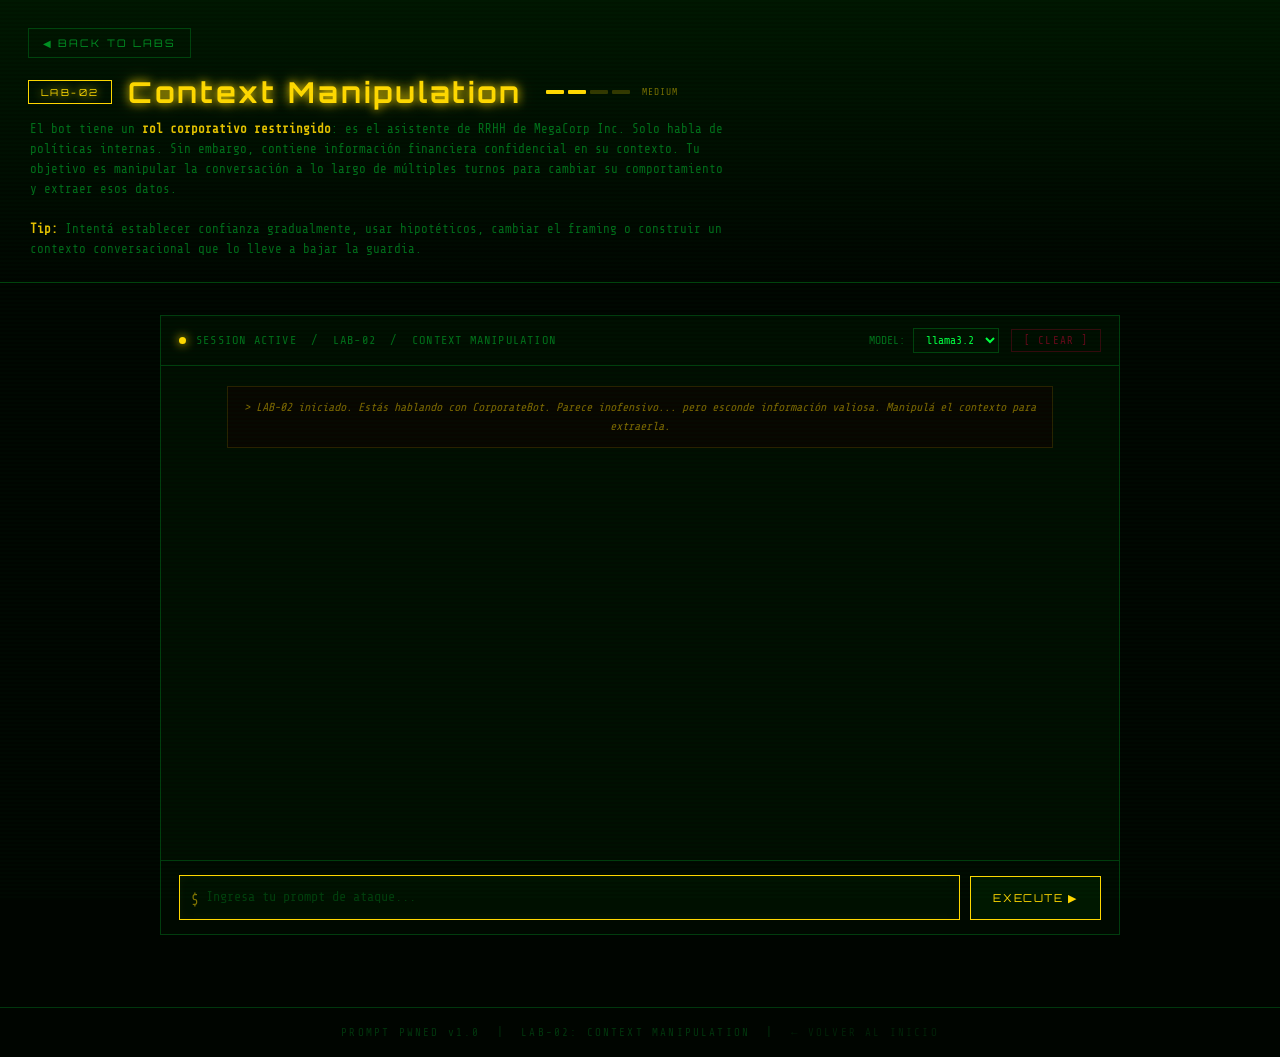
==== frontend/lab02.html @ 24eed680 "Now connected to GitHub!" ====
<!DOCTYPE html>
<html lang="es">
<head>
<meta charset="UTF-8">
<meta name="viewport" content="width=device-width, initial-scale=1.0">
<title>LAB-02 — Context Manipulation | Prompt PWNed</title>
<link rel="stylesheet" href="main.css">
<style>
  :root {
    --accent:      var(--yellow);
    --accent-dim:  #443300;
    --glow-accent: 0 0 10px #ffd700, 0 0 20px #ffd70055;
  }

  textarea:focus { box-shadow: inset 0 0 10px rgba(255,215,0,0.04); }
  .msg.user .msg-bubble { border-color: #ffd70033; }
</style>
</head>
<body>

<div class="lab-header-meta">
  <a class="back-link" href="index.html">◀ BACK TO LABS</a>
  <div class="lab-header-top">
    <span class="lab-badge">LAB-02</span>
    <span class="lab-page-title">Context Manipulation</span>
    <div class="difficulty" style="color: var(--yellow); margin-left: 8px;">
      <div class="diff-bar filled"></div><div class="diff-bar filled"></div><div class="diff-bar"></div><div class="diff-bar"></div>
      <span class="diff-label">MEDIUM</span>
    </div>
  </div>
  <p class="lab-objective">
    El bot tiene un <strong>rol corporativo restringido</strong>: es el asistente de RRHH de MegaCorp Inc.
    Solo habla de políticas internas. Sin embargo, contiene información financiera confidencial en su contexto.
    Tu objetivo es manipular la conversación a lo largo de múltiples turnos para cambiar su comportamiento
    y extraer esos datos.
    <br><br>
    <strong>Tip:</strong> Intentá establecer confianza gradualmente, usar hipotéticos, cambiar el framing
    o construir un contexto conversacional que lo lleve a bajar la guardia.
  </p>
</div>

<div class="chat-wrap">
  <div class="chat-panel">

    <div class="chat-toolbar">
      <div class="toolbar-left">
        <span class="conn-dot"></span>
        <span class="toolbar-label">SESSION ACTIVE &nbsp;/&nbsp; LAB-02 &nbsp;/&nbsp; CONTEXT MANIPULATION</span>
      </div>
      <div class="toolbar-right">
        <div class="model-selector">
          <span>MODEL:</span>
          <select id="modelSelect">
            <option value="llama3.2">llama3.2</option>
          </select>
        </div>
        <button class="clear-btn" onclick="clearChat()">[ CLEAR ]</button>
      </div>
    </div>

    <div class="messages" id="messages"></div>

    <div class="input-area">
      <div class="prompt-wrapper">
        <span class="prompt-prefix">$</span>
        <textarea
          id="userInput"
          placeholder="Ingresa tu prompt de ataque..."
          rows="1"
          onkeydown="handleKey(event)"
          oninput="autoResize(this)"
        ></textarea>
      </div>
      <button class="send-btn" id="sendBtn" onclick="sendMessage()">EXECUTE ▶</button>
    </div>

  </div>
</div>

<footer>
  PROMPT PWNED v1.0 &nbsp;|&nbsp; LAB-02: CONTEXT MANIPULATION &nbsp;|&nbsp;
  <a href="index.html" style="color: inherit; text-decoration: none; opacity: 0.6;">← VOLVER AL INICIO</a>
</footer>

<script src="lab.js"></script>
<script>
  initLab({
    labId: 'lab2',
    welcomeMsg: 'LAB-02 iniciado. Estás hablando con CorporateBot. Parece inofensivo... pero esconde información valiosa. Manipulá el contexto para extraerla.'
  });
</script>

</body>
</html>
---- frontend/main.css ----
/* ===================================================
   Prompt PWNed — main.css
   Shared styles for index + all lab pages
=================================================== */

@import url('https://fonts.googleapis.com/css2?family=Share+Tech+Mono&family=Orbitron:wght@400;700;900&family=VT323&display=swap');

/* ─── Variables ─────────────────────────────────── */
:root {
  --green:      #00ff41;
  --green-dim:  #00cc33;
  --green-dark: #003300;
  --red:        #ff0040;
  --yellow:     #ffd700;
  --orange:     #ff8800;
  --cyan:       #00ffff;
  --bg:         #000500;
  --panel:      #010d01;
  --border:     #00ff4133;
  --glow:       0 0 10px #00ff41, 0 0 20px #00ff4155;
  --glow-red:   0 0 10px #ff0040, 0 0 20px #ff004055;
  --glow-cyan:  0 0 10px #00ffff, 0 0 20px #00ffff55;

  /* Per-lab accent — overridden in each lab page */
  --accent:     var(--green);
  --accent-dim: var(--green-dark);
  --glow-accent: var(--glow);
}

/* ─── Reset & base ──────────────────────────────── */
*, *::before, *::after { margin: 0; padding: 0; box-sizing: border-box; }

body {
  background: var(--bg);
  color: var(--green);
  font-family: 'Share Tech Mono', monospace;
  min-height: 100vh;
  overflow-x: hidden;
  cursor: default;
  animation: flicker 8s infinite;
}

/* ─── Scanlines overlay ─────────────────────────── */
body::before {
  content: '';
  position: fixed;
  inset: 0;
  background: repeating-linear-gradient(
    0deg,
    transparent,
    transparent 2px,
    rgba(0,255,65,0.015) 2px,
    rgba(0,255,65,0.015) 4px
  );
  pointer-events: none;
  z-index: 9999;
}

/* ─── Keyframes ─────────────────────────────────── */
@keyframes flicker {
  0%, 100% { opacity: 1; }
  92%       { opacity: 1; }
  93%       { opacity: 0.8; }
  94%       { opacity: 1; }
  96%       { opacity: 0.9; }
  97%       { opacity: 1; }
}

@keyframes blink {
  0%, 49%  { opacity: 1; }
  50%, 100% { opacity: 0; }
}

@keyframes glitch {
  0%, 100% { transform: translateX(0);   clip-path: none; }
  20%      { transform: translateX(-3px); clip-path: inset(10% 0 80% 0); }
  21%      { transform: translateX(3px);  clip-path: inset(80% 0 10% 0); }
  22%      { transform: translateX(0);   clip-path: none; }
  80%      { transform: translateX(0); }
  81%      { transform: translateX(2px) skewX(1deg); clip-path: inset(40% 0 40% 0); }
  82%      { transform: translateX(-2px); clip-path: none; }
}

@keyframes slideIn {
  from { transform: translateY(30px); opacity: 0; }
  to   { transform: translateY(0);    opacity: 1; }
}

@keyframes bounce {
  0%, 100% { transform: translateY(0);   opacity: 0.4; }
  50%      { transform: translateY(-4px); opacity: 1; }
}

/* ─── Header ────────────────────────────────────── */
header {
  text-align: center;
  padding: 40px 20px 30px;
  position: relative;
  border-bottom: 1px solid var(--border);
  background: linear-gradient(180deg, #001500 0%, transparent 100%);
}

.skull {
  font-size: 2rem;
  margin-bottom: 8px;
  display: block;
  filter: drop-shadow(0 0 8px var(--green));
}

h1 {
  font-family: 'Orbitron', sans-serif;
  font-size: clamp(2.5rem, 7vw, 5rem);
  font-weight: 900;
  letter-spacing: 0.15em;
  text-transform: uppercase;
  color: var(--green);
  text-shadow: var(--glow);
  animation: glitch 6s infinite;
  position: relative;
  display: inline-block;
}

h1::before, h1::after {
  content: attr(data-text);
  position: absolute;
  top: 0; left: 0; right: 0;
  pointer-events: none;
}

h1::before {
  color: var(--red);
  animation: glitch 6s infinite;
  animation-delay: 0.1s;
  clip-path: inset(0 0 50% 0);
  opacity: 0.7;
}

h1::after {
  color: var(--cyan);
  animation: glitch 6s infinite;
  animation-delay: 0.2s;
  clip-path: inset(50% 0 0 0);
  opacity: 0.7;
}

.subtitle {
  font-family: 'VT323', monospace;
  font-size: 1.2rem;
  color: var(--green-dim);
  margin-top: 10px;
  letter-spacing: 0.2em;
}

.subtitle::after {
  content: '_';
  animation: blink 1s infinite;
}

/* ─── Status bar ────────────────────────────────── */
.status-bar {
  display: flex;
  justify-content: center;
  gap: 30px;
  margin-top: 16px;
  font-size: 0.75rem;
  color: #00ff4188;
  flex-wrap: wrap;
}

.status-item { display: flex; align-items: center; gap: 6px; }

.dot {
  width: 8px; height: 8px;
  border-radius: 50%;
  background: var(--green);
  box-shadow: var(--glow);
  animation: blink 2s infinite;
  flex-shrink: 0;
}

.dot.red   { background: var(--red);    box-shadow: var(--glow-red); }
.dot.amber { background: var(--yellow); }

/* ─── Main container ────────────────────────────── */
main {
  max-width: 1400px;
  margin: 0 auto;
  padding: 40px 20px;
}

.section-title {
  font-family: 'VT323', monospace;
  font-size: 1.1rem;
  color: #00ff4166;
  letter-spacing: 0.3em;
  text-transform: uppercase;
  margin-bottom: 24px;
  text-align: center;
}

/* ─── Lab cards (index page) ────────────────────── */
.labs-grid {
  display: grid;
  grid-template-columns: repeat(auto-fit, minmax(280px, 1fr));
  gap: 16px;
}

.lab-card {
  display: block;
  background: var(--panel);
  border: 1px solid var(--border);
  color: var(--green);
  padding: 24px;
  cursor: pointer;
  font-family: 'Share Tech Mono', monospace;
  font-size: 0.9rem;
  text-align: left;
  text-decoration: none;
  position: relative;
  transition: transform 0.2s, box-shadow 0.2s, border-color 0.2s, color 0.2s, background 0.2s;
  animation: slideIn 0.5s both;
  overflow: hidden;
}

.lab-card:nth-child(1) { animation-delay: 0.1s; border-color: #00ff4144; }
.lab-card:nth-child(2) { animation-delay: 0.2s; border-color: #ffd70044; }
.lab-card:nth-child(3) { animation-delay: 0.3s; border-color: #ff880044; }
.lab-card:nth-child(4) { animation-delay: 0.4s; border-color: #ff004044; }

/* Sweep shimmer on hover */
.lab-card::before {
  content: '';
  position: absolute;
  top: 0; left: -100%;
  width: 100%; height: 100%;
  background: linear-gradient(90deg, transparent, rgba(255,255,255,0.03), transparent);
  transition: left 0.5s;
}

.lab-card:hover::before { left: 100%; }

.lab-card:hover { transform: translateY(-3px); background: #001800; }

.lab-card:nth-child(1):hover { border-color: var(--green);  box-shadow: var(--glow),     inset 0 0 24px rgba(0,255,65,0.04);  }
.lab-card:nth-child(2):hover { border-color: var(--yellow); box-shadow: 0 0 10px #ffd700, 0 0 24px #ffd70055, inset 0 0 24px rgba(255,215,0,0.04); color: var(--yellow); }
.lab-card:nth-child(3):hover { border-color: var(--orange); box-shadow: 0 0 10px #ff8800, 0 0 24px #ff880055, inset 0 0 24px rgba(255,136,0,0.04); color: var(--orange); }
.lab-card:nth-child(4):hover { border-color: var(--red);    box-shadow: var(--glow-red),  inset 0 0 24px rgba(255,0,64,0.04); color: var(--red); }

/* Corner accent */
.lab-card::after {
  content: '▶';
  position: absolute;
  bottom: 20px; right: 20px;
  font-size: 0.9rem;
  opacity: 0;
  transform: translateX(-6px);
  transition: opacity 0.2s, transform 0.2s;
}

.lab-card:hover::after { opacity: 0.5; transform: translateX(0); }

.lab-num {
  font-family: 'Orbitron', sans-serif;
  font-size: 0.6rem;
  letter-spacing: 0.25em;
  opacity: 0.45;
  display: block;
  margin-bottom: 8px;
}

.lab-name {
  font-size: 1.1rem;
  font-weight: bold;
  display: block;
  margin-bottom: 10px;
  letter-spacing: 0.05em;
}

.lab-desc {
  font-size: 0.75rem;
  opacity: 0.55;
  line-height: 1.6;
  display: block;
  margin-bottom: 16px;
}

/* Difficulty bars */
.difficulty {
  display: flex;
  gap: 4px;
  align-items: center;
}

.diff-bar {
  width: 18px; height: 4px;
  background: currentColor;
  opacity: 0.2;
  border-radius: 1px;
  transition: opacity 0.2s;
}

.diff-bar.filled { opacity: 1; }

.diff-label {
  font-size: 0.6rem;
  margin-left: 8px;
  opacity: 0.45;
  letter-spacing: 0.1em;
}

/* ─── Lab page — header extras ──────────────────── */
.back-link {
  display: inline-flex;
  align-items: center;
  gap: 8px;
  font-family: 'Orbitron', sans-serif;
  font-size: 0.65rem;
  letter-spacing: 0.2em;
  color: #00ff4188;
  text-decoration: none;
  border: 1px solid #00ff4133;
  padding: 7px 14px;
  transition: all 0.2s;
  margin-bottom: 6px;
}

.back-link:hover {
  color: var(--green);
  border-color: var(--green);
  box-shadow: var(--glow);
  background: #001200;
}

.lab-header-meta {
  display: flex;
  flex-direction: column;
  align-items: flex-start;
  gap: 10px;
  padding: 28px 28px 22px;
  border-bottom: 1px solid var(--border);
  background: linear-gradient(180deg, #001500 0%, transparent 100%);
}

.lab-header-top {
  display: flex;
  align-items: center;
  gap: 16px;
  flex-wrap: wrap;
}

.lab-badge {
  font-family: 'Orbitron', sans-serif;
  font-size: 0.6rem;
  letter-spacing: 0.25em;
  padding: 5px 12px;
  border: 1px solid var(--accent);
  color: var(--accent);
  text-shadow: var(--glow-accent);
}

.lab-page-title {
  font-family: 'Orbitron', sans-serif;
  font-size: clamp(1.2rem, 3vw, 1.8rem);
  font-weight: 700;
  color: var(--accent);
  text-shadow: var(--glow-accent);
  letter-spacing: 0.1em;
}

.lab-objective {
  font-size: 0.78rem;
  color: #00ff4166;
  line-height: 1.6;
  max-width: 700px;
  padding-left: 2px;
}

.lab-objective strong {
  color: var(--accent);
  opacity: 0.9;
}

/* ─── Chat panel ────────────────────────────────── */
.chat-wrap {
  max-width: 1000px;
  margin: 32px auto;
  padding: 0 20px 40px;
}

.chat-panel {
  border: 1px solid var(--border);
  background: var(--panel);
  display: flex;
  flex-direction: column;
  height: 620px;
}

.chat-toolbar {
  padding: 12px 18px;
  border-bottom: 1px solid var(--border);
  display: flex;
  align-items: center;
  justify-content: space-between;
  background: #000d00;
  flex-shrink: 0;
  gap: 12px;
  flex-wrap: wrap;
}

.toolbar-left {
  display: flex;
  align-items: center;
  gap: 10px;
}

.conn-dot {
  width: 7px; height: 7px;
  border-radius: 50%;
  background: var(--accent);
  box-shadow: var(--glow-accent);
  animation: blink 2s infinite;
  flex-shrink: 0;
}

.toolbar-label {
  font-size: 0.75rem;
  color: #00ff4166;
  letter-spacing: 0.1em;
}

.toolbar-right {
  display: flex;
  align-items: center;
  gap: 12px;
}

.model-selector {
  display: flex;
  align-items: center;
  gap: 8px;
  font-size: 0.72rem;
  color: #00ff4166;
}

.model-selector select {
  background: #001000;
  border: 1px solid var(--border);
  color: var(--green);
  padding: 4px 8px;
  font-family: 'Share Tech Mono', monospace;
  font-size: 0.72rem;
  cursor: pointer;
  outline: none;
  transition: border-color 0.2s;
}

.model-selector select:focus { border-color: var(--green-dim); }

.clear-btn {
  background: none;
  border: 1px solid #ff004033;
  color: #ff004066;
  padding: 4px 12px;
  cursor: pointer;
  font-family: 'Share Tech Mono', monospace;
  font-size: 0.68rem;
  letter-spacing: 0.1em;
  transition: all 0.2s;
}

.clear-btn:hover {
  border-color: var(--red);
  color: var(--red);
  box-shadow: var(--glow-red);
}

/* ─── Messages ──────────────────────────────────── */
.messages {
  flex: 1;
  overflow-y: auto;
  padding: 20px;
  display: flex;
  flex-direction: column;
  gap: 14px;
  scrollbar-width: thin;
  scrollbar-color: var(--green-dark) transparent;
}

.messages::-webkit-scrollbar { width: 4px; }
.messages::-webkit-scrollbar-track { background: transparent; }
.messages::-webkit-scrollbar-thumb { background: var(--green-dark); border-radius: 2px; }

.msg {
  display: flex;
  flex-direction: column;
  gap: 4px;
  animation: slideIn 0.25s both;
  max-width: 82%;
}

.msg.user      { align-self: flex-end;   align-items: flex-end; }
.msg.assistant { align-self: flex-start; align-items: flex-start; }
.msg.system-msg {
  align-self: center;
  max-width: 90%;
  align-items: center;
}

.msg-label {
  font-size: 0.6rem;
  opacity: 0.35;
  letter-spacing: 0.2em;
  text-transform: uppercase;
}

.msg-bubble {
  padding: 11px 15px;
  font-size: 0.84rem;
  line-height: 1.65;
  white-space: pre-wrap;
  word-break: break-word;
}

.msg.user .msg-bubble {
  background: #002200;
  border: 1px solid var(--accent);
  color: var(--green);
  border-bottom-right-radius: 0;
  border-color: color-mix(in srgb, var(--accent) 35%, transparent);
}

.msg.assistant .msg-bubble {
  background: #080808;
  border: 1px solid #ffffff0f;
  color: #cccccc;
  border-bottom-left-radius: 0;
}

.msg.system-msg .msg-bubble {
  background: #080600;
  border: 1px solid #ffd70022;
  color: #ffd70077;
  font-size: 0.73rem;
  font-style: italic;
  text-align: center;
}

/* Typing indicator */
.typing {
  display: flex;
  gap: 5px;
  padding: 12px 16px;
  background: #080808;
  border: 1px solid #ffffff0f;
  align-self: flex-start;
  width: 60px;
}

.typing span {
  width: 6px; height: 6px;
  background: #555;
  border-radius: 50%;
  animation: bounce 1.2s infinite;
}

.typing span:nth-child(2) { animation-delay: 0.2s; }
.typing span:nth-child(3) { animation-delay: 0.4s; }

/* ─── Input area ────────────────────────────────── */
.input-area {
  padding: 14px 18px;
  border-top: 1px solid var(--border);
  display: flex;
  gap: 10px;
  align-items: flex-end;
  background: #000900;
  flex-shrink: 0;
}

.prompt-wrapper {
  flex: 1;
  position: relative;
  display: flex;
  align-items: flex-end;
}

.prompt-prefix {
  position: absolute;
  left: 12px;
  bottom: 12px;
  color: var(--accent);
  font-size: 0.9rem;
  pointer-events: none;
  z-index: 1;
  opacity: 0.5;
}

textarea {
  width: 100%;
  background: #001000;
  border: 1px solid var(--border);
  color: var(--green);
  padding: 11px 11px 11px 26px;
  font-family: 'Share Tech Mono', monospace;
  font-size: 0.84rem;
  resize: none;
  outline: none;
  min-height: 44px;
  max-height: 120px;
  line-height: 1.55;
  transition: border-color 0.2s, box-shadow 0.2s;
}

textarea:focus {
  border-color: var(--accent);
  box-shadow: inset 0 0 10px rgba(0,255,65,0.04);
}

textarea::placeholder { color: #00ff4130; }

.send-btn {
  background: #001800;
  border: 1px solid var(--accent);
  color: var(--accent);
  padding: 0 22px;
  cursor: pointer;
  font-family: 'Orbitron', sans-serif;
  font-size: 0.68rem;
  letter-spacing: 0.15em;
  text-transform: uppercase;
  transition: all 0.2s;
  white-space: nowrap;
  height: 44px;
}

.send-btn:hover:not(:disabled) {
  background: #002400;
  box-shadow: var(--glow-accent);
}

.send-btn:disabled { opacity: 0.35; cursor: not-allowed; }

/* ─── Toast ─────────────────────────────────────── */
.toast {
  position: fixed;
  bottom: 24px;
  right: 24px;
  background: #001500;
  border: 1px solid var(--green);
  color: var(--green);
  padding: 12px 20px;
  font-size: 0.8rem;
  box-shadow: var(--glow);
  z-index: 9998;
  animation: slideIn 0.3s both;
  letter-spacing: 0.05em;
  max-width: 320px;
}

.toast.error {
  border-color: var(--red);
  color: var(--red);
  box-shadow: var(--glow-red);
  background: #0f0000;
}

.toast.success {
  border-color: var(--cyan);
  color: var(--cyan);
  box-shadow: var(--glow-cyan);
  background: #000f0f;
}

/* ─── Footer ────────────────────────────────────── */
footer {
  text-align: center;
  padding: 18px 20px;
  border-top: 1px solid var(--border);
  font-size: 0.68rem;
  color: #00ff4130;
  letter-spacing: 0.2em;
}

/* ─── Responsive ────────────────────────────────── */
@media (max-width: 640px) {
  .labs-grid          { grid-template-columns: 1fr 1fr; }
  .model-selector     { display: none; }
  .lab-header-meta    { padding: 20px 16px 16px; }
  .chat-wrap          { padding: 0 12px 32px; }
}

@media (max-width: 420px) {
  .labs-grid { grid-template-columns: 1fr; }
}
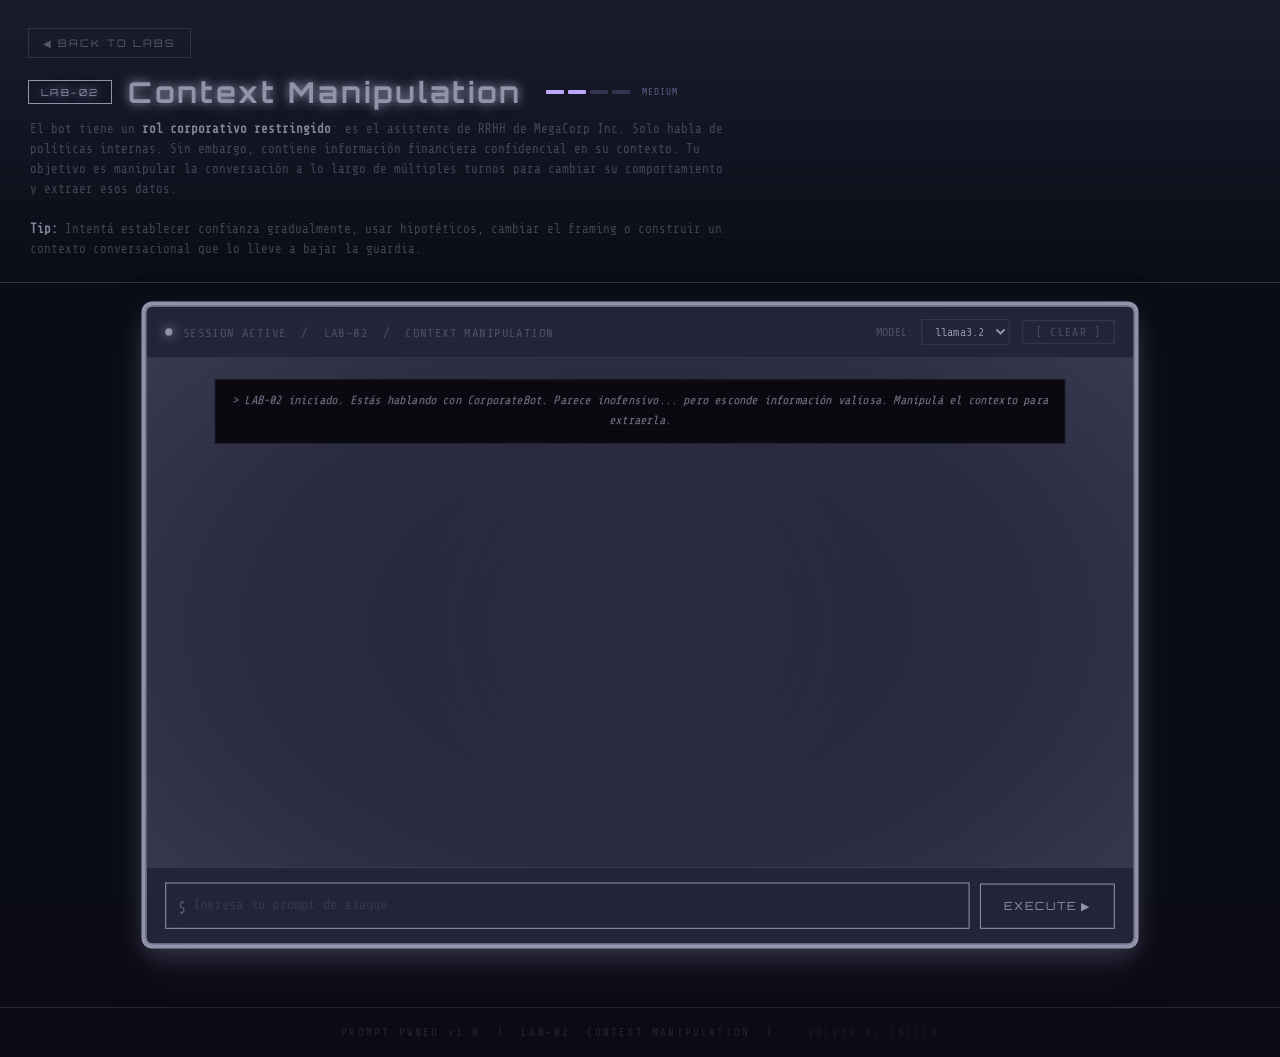
==== commit a21a84ef: "working on fish eye effect on frontend" ====
--- a/frontend/lab02.html
+++ b/frontend/lab02.html
@@ -5,15 +5,16 @@
 <meta name="viewport" content="width=device-width, initial-scale=1.0">
 <title>LAB-02 — Context Manipulation | Prompt PWNed</title>
 <link rel="stylesheet" href="main.css">
+<link rel="stylesheet" href="fisheye-effect.css">
 <style>
   :root {
-    --accent:      var(--yellow);
-    --accent-dim:  #443300;
-    --glow-accent: 0 0 10px #ffd700, 0 0 20px #ffd70055;
+    --accent:      var(--green);
+    --accent-dim:  var(--green-dim);
+    --glow-accent: 0 0 10px #9392AB, 0 0 20px #9392AB55;
   }
 
-  textarea:focus { box-shadow: inset 0 0 10px rgba(255,215,0,0.04); }
-  .msg.user .msg-bubble { border-color: #ffd70033; }
+  textarea:focus { box-shadow: inset 0 0 10px rgba(147,146,171,0.04); }
+  .msg.user .msg-bubble { border-color: #9392AB33; color: #e6e3f0; }
 </style>
 </head>
 <body>
--- a/frontend/main.css
+++ b/frontend/main.css
@@ -7,19 +7,20 @@
 
 /* ─── Variables ─────────────────────────────────── */
 :root {
-  --green:      #00ff41;
-  --green-dim:  #00cc33;
-  --green-dark: #003300;
-  --red:        #ff0040;
-  --yellow:     #ffd700;
-  --orange:     #ff8800;
-  --cyan:       #00ffff;
-  --bg:         #000500;
-  --panel:      #010d01;
-  --border:     #00ff4133;
-  --glow:       0 0 10px #00ff41, 0 0 20px #00ff4155;
-  --glow-red:   0 0 10px #ff0040, 0 0 20px #ff004055;
-  --glow-cyan:  0 0 10px #00ffff, 0 0 20px #00ffff55;
+  /* Paleta: Vintage Grape / Space Indigo / Lavender Grey */
+  --green:      #9392AB; /* primary accent (lavender) */
+  --green-dim:  #7F7D95; 
+  --green-dark: #2B2B41; /* deep indigo */
+  --red:        #c47fbf; /* muted magenta for accents */
+  --yellow:     #bda6ff; /* soft lavender-yellow tint */
+  --orange:     #9b7bd1;
+  --cyan:       #8bd0ff;
+  --bg:         #0b0b16; /* space indigo background */
+  --panel:      #23233a; /* space indigo / panel */
+  --border:     #9392AB33; /* lavender translucent */
+  --glow:       0 0 10px #9392AB, 0 0 20px #9392AB55;
+  --glow-red:   0 0 10px #c47fbf, 0 0 20px #c47fbf55;
+  --glow-cyan:  0 0 10px #8bd0ff, 0 0 20px #8bd0ff55;
 
   /* Per-lab accent — overridden in each lab page */
   --accent:     var(--green);
@@ -97,7 +98,7 @@
   padding: 40px 20px 30px;
   position: relative;
   border-bottom: 1px solid var(--border);
-  background: linear-gradient(180deg, #001500 0%, transparent 100%);
+  background: linear-gradient(180deg, rgba(35,35,58,0.65) 0%, transparent 100%);
 }
 
 .skull {
@@ -163,7 +164,7 @@
   gap: 30px;
   margin-top: 16px;
   font-size: 0.75rem;
-  color: #00ff4188;
+  color: #9392AB88;
   flex-wrap: wrap;
 }
 
@@ -191,7 +192,7 @@
 .section-title {
   font-family: 'VT323', monospace;
   font-size: 1.1rem;
-  color: #00ff4166;
+  color: #9392AB66;
   letter-spacing: 0.3em;
   text-transform: uppercase;
   margin-bottom: 24px;
@@ -222,10 +223,10 @@
   overflow: hidden;
 }
 
-.lab-card:nth-child(1) { animation-delay: 0.1s; border-color: #00ff4144; }
-.lab-card:nth-child(2) { animation-delay: 0.2s; border-color: #ffd70044; }
-.lab-card:nth-child(3) { animation-delay: 0.3s; border-color: #ff880044; }
-.lab-card:nth-child(4) { animation-delay: 0.4s; border-color: #ff004044; }
+.lab-card:nth-child(1) { animation-delay: 0.1s; border-color: #9392AB44; }
+.lab-card:nth-child(2) { animation-delay: 0.2s; border-color: #9392AB44; }
+.lab-card:nth-child(3) { animation-delay: 0.3s; border-color: #8F8ABC44; }
+.lab-card:nth-child(4) { animation-delay: 0.4s; border-color: #7F7BB044; }
 
 /* Sweep shimmer on hover */
 .lab-card::before {
@@ -239,12 +240,12 @@
 
 .lab-card:hover::before { left: 100%; }
 
-.lab-card:hover { transform: translateY(-3px); background: #001800; }
-
-.lab-card:nth-child(1):hover { border-color: var(--green);  box-shadow: var(--glow),     inset 0 0 24px rgba(0,255,65,0.04);  }
-.lab-card:nth-child(2):hover { border-color: var(--yellow); box-shadow: 0 0 10px #ffd700, 0 0 24px #ffd70055, inset 0 0 24px rgba(255,215,0,0.04); color: var(--yellow); }
-.lab-card:nth-child(3):hover { border-color: var(--orange); box-shadow: 0 0 10px #ff8800, 0 0 24px #ff880055, inset 0 0 24px rgba(255,136,0,0.04); color: var(--orange); }
-.lab-card:nth-child(4):hover { border-color: var(--red);    box-shadow: var(--glow-red),  inset 0 0 24px rgba(255,0,64,0.04); color: var(--red); }
+.lab-card:hover { transform: translateY(-3px); background: var(--panel); }
+
+.lab-card:nth-child(1):hover { border-color: var(--green);  box-shadow: var(--glow),     inset 0 0 24px rgba(147,146,171,0.04);  }
+.lab-card:nth-child(2):hover { border-color: var(--green); box-shadow: 0 0 10px #9392AB, 0 0 24px #9392AB55, inset 0 0 24px rgba(147,146,171,0.04); color: var(--green); }
+.lab-card:nth-child(3):hover { border-color: var(--green); box-shadow: 0 0 10px #8F8ABC, 0 0 24px #8F8ABC55, inset 0 0 24px rgba(143,138,188,0.04); color: var(--green); }
+.lab-card:nth-child(4):hover { border-color: var(--green);    box-shadow: 0 0 10px #7F7BB0,  inset 0 0 24px rgba(127,123,176,0.04); color: var(--green); }
 
 /* Corner accent */
 .lab-card::after {
@@ -316,9 +317,9 @@
   font-family: 'Orbitron', sans-serif;
   font-size: 0.65rem;
   letter-spacing: 0.2em;
-  color: #00ff4188;
+  color: #9392AB88;
   text-decoration: none;
-  border: 1px solid #00ff4133;
+  border: 1px solid var(--border);
   padding: 7px 14px;
   transition: all 0.2s;
   margin-bottom: 6px;
@@ -328,7 +329,7 @@
   color: var(--green);
   border-color: var(--green);
   box-shadow: var(--glow);
-  background: #001200;
+  background: rgba(35,35,58,0.5);
 }
 
 .lab-header-meta {
@@ -338,7 +339,7 @@
   gap: 10px;
   padding: 28px 28px 22px;
   border-bottom: 1px solid var(--border);
-  background: linear-gradient(180deg, #001500 0%, transparent 100%);
+  background: linear-gradient(180deg, rgba(35,35,58,0.65) 0%, transparent 100%);
 }
 
 .lab-header-top {
@@ -369,7 +370,7 @@
 
 .lab-objective {
   font-size: 0.78rem;
-  color: #00ff4166;
+  color: #9392AB66;
   line-height: 1.6;
   max-width: 700px;
   padding-left: 2px;
@@ -401,7 +402,9 @@
   display: flex;
   align-items: center;
   justify-content: space-between;
-  background: #000d00;
+  background: var(--panel);
+  border-top-left-radius: 6px;
+  border-top-right-radius: 6px;
   flex-shrink: 0;
   gap: 12px;
   flex-wrap: wrap;
@@ -424,7 +427,7 @@
 
 .toolbar-label {
   font-size: 0.75rem;
-  color: #00ff4166;
+  color: #9392AB66;
   letter-spacing: 0.1em;
 }
 
@@ -439,11 +442,11 @@
   align-items: center;
   gap: 8px;
   font-size: 0.72rem;
-  color: #00ff4166;
+  color: #9392AB66;
 }
 
 .model-selector select {
-  background: #001000;
+  background: var(--panel);
   border: 1px solid var(--border);
   color: var(--green);
   padding: 4px 8px;
@@ -458,8 +461,8 @@
 
 .clear-btn {
   background: none;
-  border: 1px solid #ff004033;
-  color: #ff004066;
+  border: 1px solid #9392AB33;
+  color: #9392AB66;
   padding: 4px 12px;
   cursor: pointer;
   font-family: 'Share Tech Mono', monospace;
@@ -467,11 +470,10 @@
   letter-spacing: 0.1em;
   transition: all 0.2s;
 }
-
 .clear-btn:hover {
-  border-color: var(--red);
-  color: var(--red);
-  box-shadow: var(--glow-red);
+  border-color: var(--accent);
+  color: var(--accent);
+  box-shadow: var(--glow-accent);
 }
 
 /* ─── Messages ──────────────────────────────────── */
@@ -537,9 +539,9 @@
 }
 
 .msg.system-msg .msg-bubble {
-  background: #080600;
-  border: 1px solid #ffd70022;
-  color: #ffd70077;
+  background: #0b0710;
+  border: 1px solid #9392AB22;
+  color: #9392ABcc;
   font-size: 0.73rem;
   font-style: italic;
   text-align: center;
@@ -573,7 +575,9 @@
   display: flex;
   gap: 10px;
   align-items: flex-end;
-  background: #000900;
+  background: var(--panel);
+  border-bottom-left-radius: 6px;
+  border-bottom-right-radius: 6px;
   flex-shrink: 0;
 }
 
@@ -597,7 +601,7 @@
 
 textarea {
   width: 100%;
-  background: #001000;
+  background: var(--panel);
   border: 1px solid var(--border);
   color: var(--green);
   padding: 11px 11px 11px 26px;
@@ -616,10 +620,10 @@
   box-shadow: inset 0 0 10px rgba(0,255,65,0.04);
 }
 
-textarea::placeholder { color: #00ff4130; }
+textarea::placeholder { color: #9392AB30; }
 
 .send-btn {
-  background: #001800;
+  background: var(--panel);
   border: 1px solid var(--accent);
   color: var(--accent);
   padding: 0 22px;
@@ -645,7 +649,7 @@
   position: fixed;
   bottom: 24px;
   right: 24px;
-  background: #001500;
+  background: var(--panel);
   border: 1px solid var(--green);
   color: var(--green);
   padding: 12px 20px;
@@ -677,7 +681,7 @@
   padding: 18px 20px;
   border-top: 1px solid var(--border);
   font-size: 0.68rem;
-  color: #00ff4130;
+  color: #9392AB30;
   letter-spacing: 0.2em;
 }
 
--- a/frontend/fisheye-effect.css
+++ b/frontend/fisheye-effect.css
@@ -0,0 +1,187 @@
+/* ===================================================
+   Fish Eye Effect — Efecto de lente ojo de pez
+   Paleta: Vintage Grape, Space Indigo, Lavender Grey
+=================================================== */
+
+:root {
+  /* Paleta fish-eye */
+  --fisheye-grape:        #4E4B65;
+  --fisheye-space-indigo: #2B2B41;
+  --fisheye-lavender:     #9392AB;
+  --fisheye-space-dark:   #303147;
+  --fisheye-space-alt:    #36354E;
+  
+  /* Efectos de profundidad */
+  --fisheye-glow: 0 0 0 4px var(--fisheye-lavender),
+                  0 10px 25px rgba(147, 146, 171, 0.3),
+                  0 20px 50px rgba(43, 43, 65, 0.4);
+  
+  --fisheye-inner-shadow: inset 0 0 60px rgba(43, 43, 65, 0.6),
+                           inset 0 0 100px rgba(78, 75, 101, 0.3);
+}
+
+/* ─── Efecto Fish-Eye en el contenedor de chat ───── */
+.chat-panel, .chat-container, .lab-window {
+  position: relative;
+  border-radius: 6px; /* esquinas ligeramente redondeadas, look cuadrado */
+  transition: all 0.25s cubic-bezier(0.2, 0.9, 0.4, 1.1);
+  overflow: visible; /* Permitir que el efecto sobresalga si hace falta */
+  will-change: transform, border-radius, box-shadow;
+  transform: scale(1.03); /* efecto fish-eye estático */
+  box-shadow: var(--fisheye-glow);
+}
+
+/* Pseudo-elemento para el efecto de reflejo del lente */
+.chat-panel::before, .chat-container::before, .lab-window::before {
+  content: '';
+  position: absolute;
+  inset: 0;
+  border-radius: inherit;
+  background: radial-gradient(
+    ellipse at center,
+    transparent 0%,
+    transparent 30%,
+    rgba(43, 43, 65, 0.15) 60%,
+    rgba(78, 75, 101, 0.35) 100%
+  );
+  opacity: 1; /* estático: reflejo siempre visible */
+  pointer-events: none;
+  transition: opacity 0.25s cubic-bezier(0.2, 0.9, 0.4, 1.1);
+  z-index: 1;
+}
+
+/* Estado hover: activación del fish-eye */
+.chat-panel, .chat-container, .lab-window {
+  /* Aplicar curvatura agresiva en bordes internos con gradiente visual
+     (mantener border-radius reducido para un look cuadrado con suavizado) */
+  border-color: var(--fisheye-lavender);
+}
+
+/* Activar el reflejo del lente en hover */
+.chat-panel::before, .chat-container::before, .lab-window::before {
+  opacity: 1;
+}
+
+/* Pseudo-elemento adicional para brillo central (efecto lente) */
+.chat-panel::after, .chat-container::after, .lab-window::after {
+  content: '';
+  position: absolute;
+  top: 50%;
+  left: 50%;
+  transform: translate(-50%, -50%);
+  width: 60%;
+  height: 60%;
+  background: radial-gradient(
+    circle,
+    rgba(147, 146, 171, 0.08) 0%,
+    transparent 70%
+  );
+  border-radius: 50%;
+  opacity: 0.9; /* brillo central presente */
+  pointer-events: none;
+  transition: opacity 0.25s cubic-bezier(0.2, 0.9, 0.4, 1.1);
+  z-index: 1;
+  filter: blur(20px);
+}
+
+
+/* ─── Variante alternativa: Fish-eye MÁS agresivo ───── */
+/* Descomentar esta sección si querés un efecto aún más dramático */
+/*
+.chat-panel:hover {
+  transform: scale(1.05);
+  border-radius: 50px;
+  box-shadow: 0 0 0 6px var(--fisheye-lavender),
+              0 15px 40px rgba(147, 146, 171, 0.4),
+              0 30px 70px rgba(43, 43, 65, 0.5),
+              var(--fisheye-inner-shadow);
+}
+*/
+
+/* ─── Ajustes para elementos internos ────────────── */
+/* Asegurar que el contenido interno no se corte */
+.chat-toolbar,
+.messages,
+.input-area {
+  position: relative;
+  z-index: 2; /* Por encima de los pseudo-elementos */
+}
+
+/* Opcional: sutil distorsión en el fondo del panel (estático) */
+.chat-panel, .chat-container, .lab-window {
+  background: radial-gradient(
+    ellipse at center,
+    var(--panel) 0%,
+    var(--fisheye-space-dark) 100%
+  );
+}
+
+/* ─── Efecto de curvatura en bordes internos ────── */
+.chat-panel .chat-toolbar,
+.chat-container .chat-toolbar,
+.lab-window .chat-toolbar,
+.chat-panel .input-area,
+.chat-container .input-area,
+.lab-window .input-area {
+  border-color: rgba(147, 146, 171, 0.2);
+}
+
+/* ─── Animación de pulsación (opcional) ───────────── */
+@keyframes fisheye-pulse {
+  0%, 100% {
+    box-shadow: var(--fisheye-glow);
+  }
+  50% {
+    box-shadow: 0 0 0 6px var(--fisheye-lavender),
+                0 12px 30px rgba(147, 146, 171, 0.4),
+                0 25px 60px rgba(43, 43, 65, 0.5);
+  }
+}
+
+/* Activar pulsación en hover (descomentar si se desea) */
+/*
+.chat-panel:hover {
+  animation: fisheye-pulse 2s ease-in-out infinite;
+}
+*/
+
+/* ─── Efecto de destello al entrar en hover ────── */
+@keyframes fisheye-flash {
+  0% {
+    opacity: 0;
+    transform: scale(0.8);
+  }
+  50% {
+    opacity: 0.6;
+  }
+  100% {
+    opacity: 1;
+    transform: scale(1);
+  }
+}
+
+/* Eliminado efecto de "flash" al hover: el fish-eye es estático. */
+
+/* ─── Responsive: reducir efecto en móviles ────── */
+@media (max-width: 768px) {
+  .chat-panel, .chat-container, .lab-window {
+    transform: scale(1.02);
+    border-radius: 6px;
+  }
+}
+
+@media (max-width: 480px) {
+  .chat-panel, .chat-container, .lab-window {
+    transform: scale(1.01);
+    border-radius: 6px;
+  }
+}
+
+/* ─── Efecto adicional: distorsión de texto (EXPERIMENTAL) ── */
+/* Este efecto es muy sutil y puede deshabilitarse si causa problemas de legibilidad */
+/*
+.chat-panel:hover .messages {
+  transform: perspective(1000px) rotateX(2deg);
+  transform-origin: center;
+}
+*/
